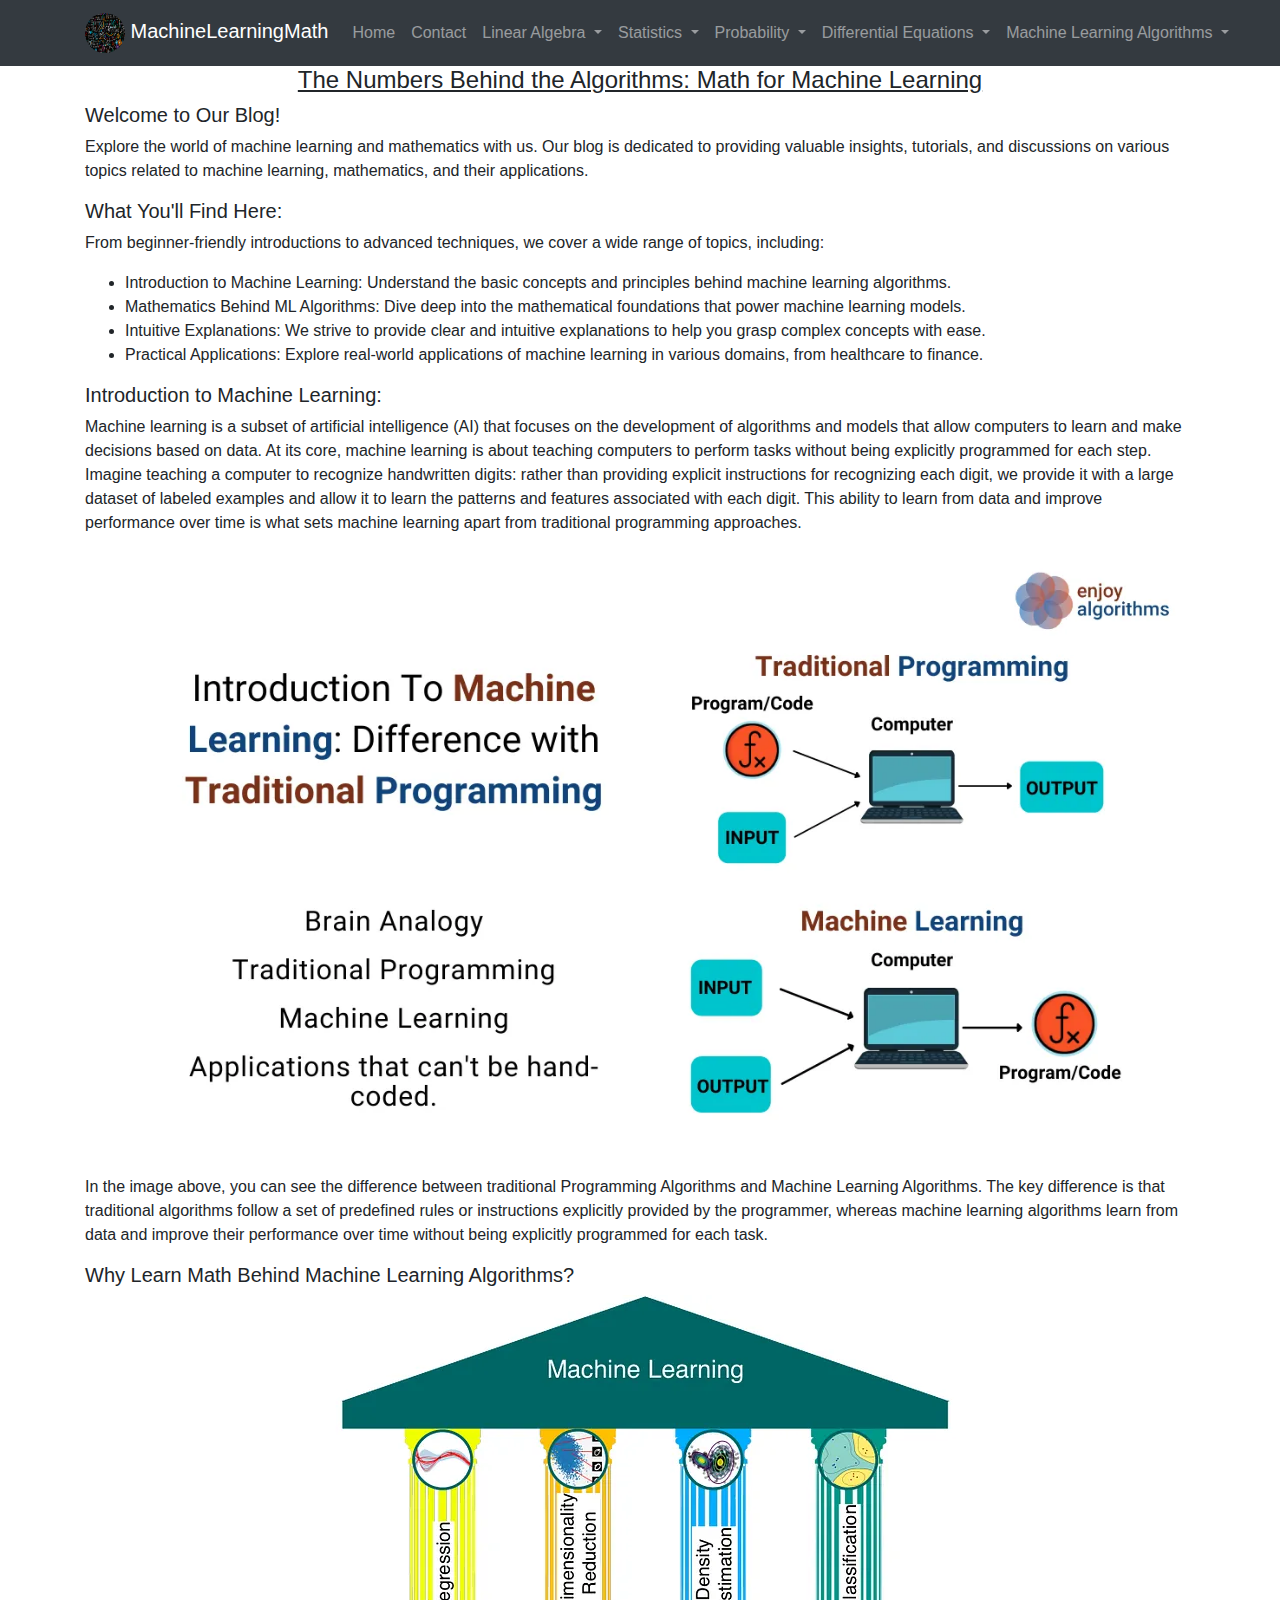
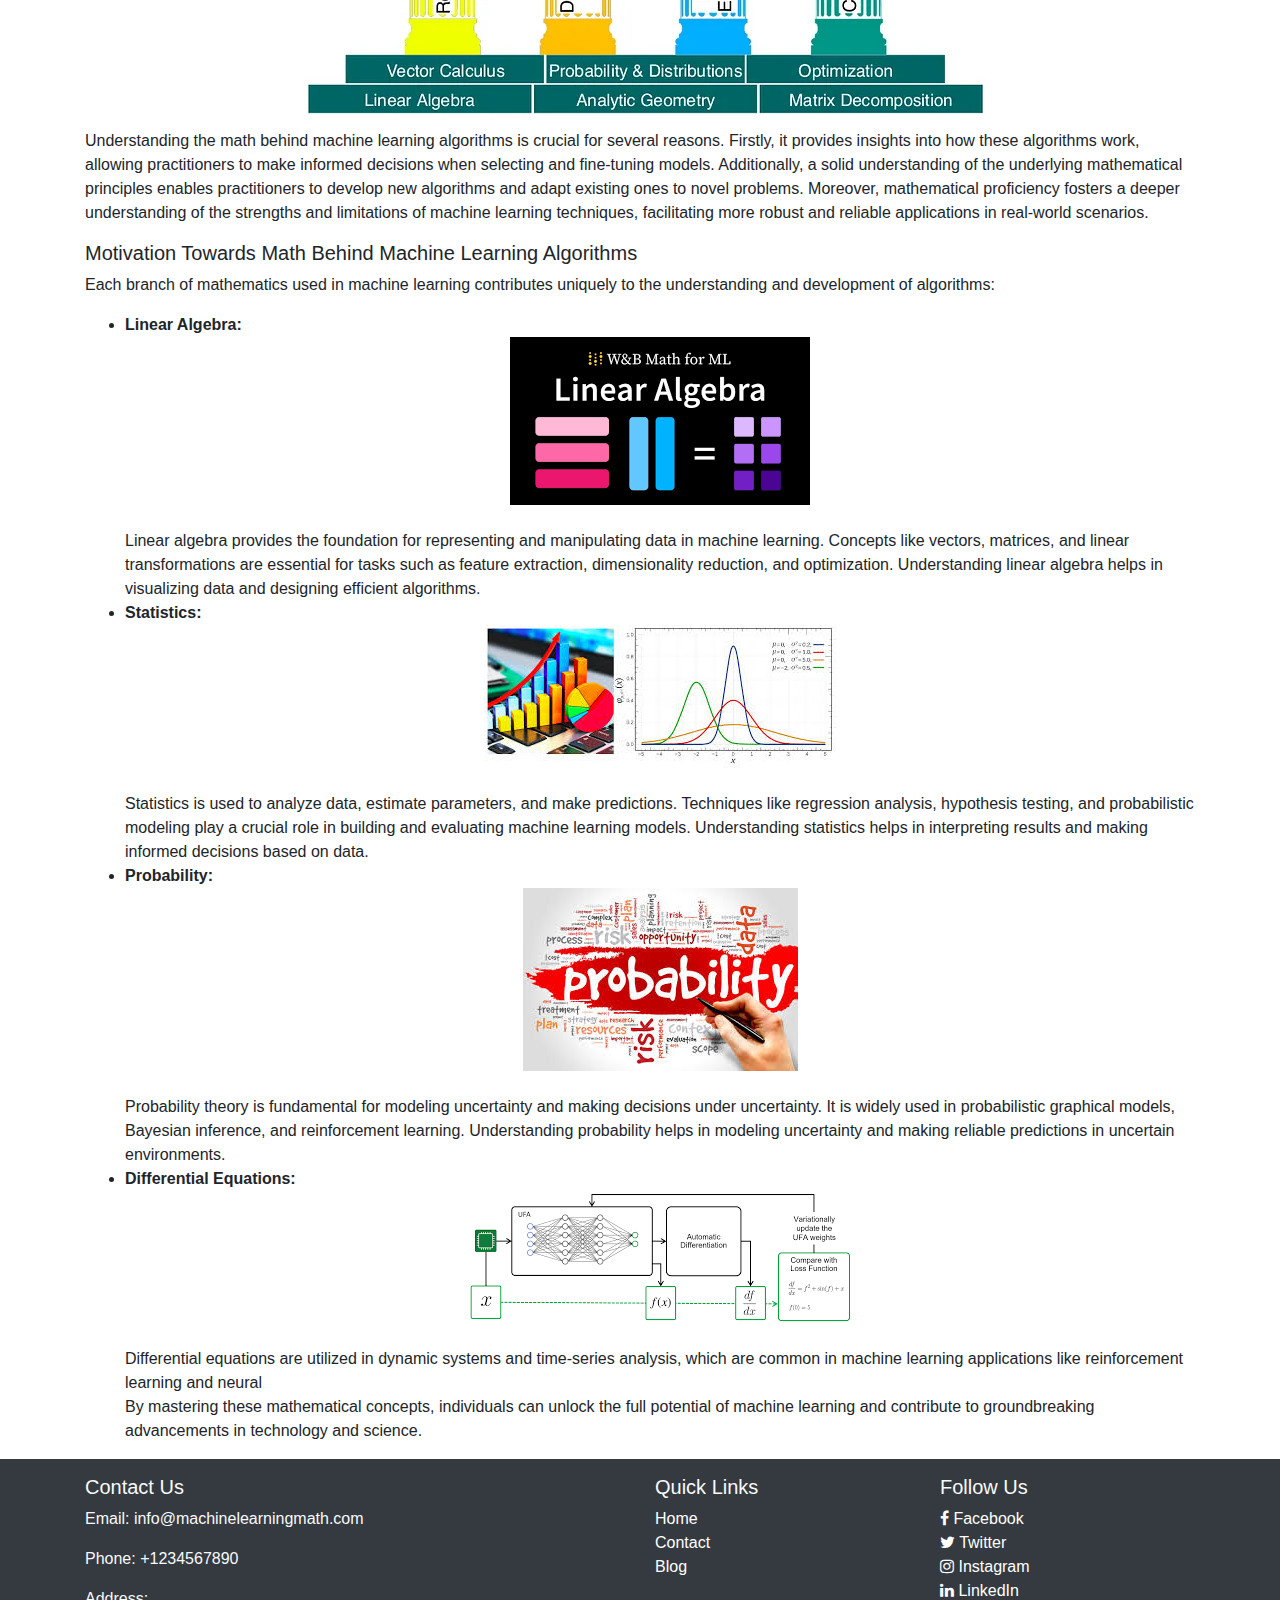
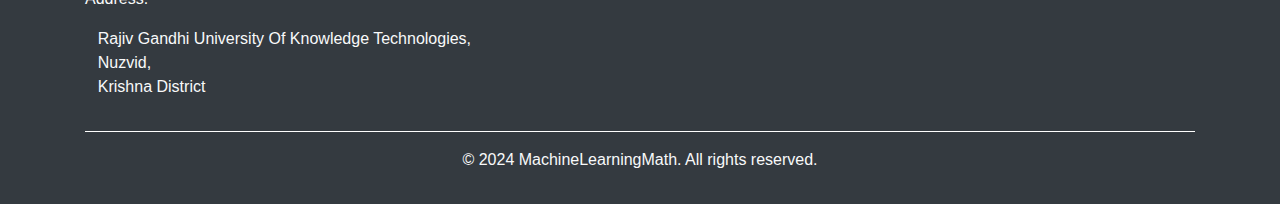
==== index.html @ 80e74e37 "Add files via upload" ====
<!DOCTYPE html>
<html lang="en">
<head>
    <meta charset="UTF-8">
    <meta name="viewport" content="width=device-width, initial-scale=1.0">
    <title>Machine Learning Blog</title>
    <link rel="stylesheet" href="styles/style.css">
    <link href="https://maxcdn.bootstrapcdn.com/bootstrap/4.5.2/css/bootstrap.min.css" rel="stylesheet">
    <link rel="stylesheet" href="https://cdnjs.cloudflare.com/ajax/libs/font-awesome/4.7.0/css/font-awesome.min.css">
    <style>
        .img-fluid{
            display: flex;
            flex-direction: row;
            align-items: center;
            justify-content: center;
        }

        a:hover{
            text-decoration: none;
        }
    </style>
</head>
<body>
     <nav class="navbar navbar-expand-lg navbar-dark bg-dark">
        <div class="container d-flex justify-content-between align-items-center">
            <a class="navbar-brand" href="#">
                <img src="images/index/machinelearning.png" alt="Logo" class="machinelearningLogo">
                MachineLearningMath
            </a>
            <button class="navbar-toggler" type="button" data-toggle="collapse" data-target="#navbarSupportedContent" aria-controls="navbarSupportedContent" aria-expanded="true" aria-label="Toggle navigation">
                <span class="navbar-toggler-icon"></span>
            </button>

            <div class="collapse navbar-collapse" id="navbarSupportedContent">
                <ul class="navbar-nav ml-auto">
                    <li class="nav-item">
                        <a class="nav-link" href="#">Home</a>
                    </li>
                   
                    <li class="nav-item">
                        <a class="nav-link" href="#footer">Contact</a>
                    </li>
                    <li class="nav-item dropdown">
                        <a class="nav-link dropdown-toggle" href="#" id="navbarDropdown" role="button" data-toggle="dropdown" aria-haspopup="true" aria-expanded="false">
                            Linear Algebra
                        </a>
                        <div class="dropdown-menu" aria-labelledby="navbarDropdownStatistics">
                            <a class="dropdown-item" href="LinearAlgebra\scalarsvectors.html">Scalars and Vectors</a>
                            <a class="dropdown-item" href="#">Linear Combination and Basis</a>
                            <a class="dropdown-item" href="#">Matrices</a>
                            <a class="dropdown-item" href="#">LinearCombinations</a>
                        </div>
                    </li>
                    <li class="nav-item dropdown">
                        <a class="nav-link dropdown-toggle" href="#" id="navbarDropdown" role="button" data-toggle="dropdown" aria-haspopup="true" aria-expanded="false">
                            Statistics
                        </a>
                        <div class="dropdown-menu" aria-labelledby="navbarDropdown">
                            <a class="dropdown-item dropdown-toggle" href="#" id="navbarDropdownStatistics" role="button" data-toggle="dropdown" aria-haspopup="true" aria-expanded="false">
                                Descriptive Statistics
                            </a>
                            <div class="dropdown-menu" aria-labelledby="navbarDropdownStatistics">
                                <a class="dropdown-item" href="#">Mean, Median, Mode</a>
                                <a class="dropdown-item" href="#">Standard Deviation, Variance</a>
                                <a class="dropdown-item" href="#">Percentiles</a>
                            </div>
                        </div>
                        <div class="dropdown-menu" aria-labelledby="navbarDropdown">
                            <a class="dropdown-item dropdown-toggle" href="#" id="navbarDropdownStatistics" role="button" data-toggle="dropdown" aria-haspopup="true" aria-expanded="false">
                                Inferential Statistics
                            </a>
                            <div class="dropdown-menu" aria-labelledby="navbarDropdownStatistics">
                                <a class="dropdown-item" href="#">Mean, Median, Mode</a>
                                <a class="dropdown-item" href="#">Standard Deviation, Variance</a>
                                <a class="dropdown-item" href="#">Percentiles</a>
                            </div>
                        </div>
                    </li>
                    <li class="nav-item dropdown">
                        <a class="nav-link dropdown-toggle" href="#" id="navbarDropdown" role="button" data-toggle="dropdown" aria-haspopup="true" aria-expanded="false">
                            Probability
                        </a>
                        <div class="dropdown-menu" aria-labelledby="navbarDropdown">
                            <a class="dropdown-item dropdown-toggle" href="#" id="navbarDropdownProbability" role="button" data-toggle="dropdown" aria-haspopup="true" aria-expanded="false">
                                Basic Probability
                            </a>
                            <div class="dropdown-menu" aria-labelledby="navbarDropdownProbability">
                                <a class="dropdown-item" href="#">Probability Rules</a>
                                <a class="dropdown-item" href="#">Conditional Probability</a>
                                <a class="dropdown-item" href="#">Probability Distributions</a>
                            </div>
                        </div>
                    </li>
                    <li class="nav-item dropdown">
                        <a class="nav-link dropdown-toggle" href="#" id="navbarDropdown" role="button" data-toggle="dropdown" aria-haspopup="true" aria-expanded="false">
                            Differential Equations
                        </a>
                        <div class="dropdown-menu" aria-labelledby="navbarDropdown">
                            <a class="dropdown-item dropdown-toggle" href="#" id="navbarDropdownDifferentialEquations" role="button" data-toggle="dropdown" aria-haspopup="true" aria-expanded="false">
                                First-Order Differential Equations
                            </a>
                            <div class="dropdown-menu" aria-labelledby="navbarDropdownDifferentialEquations">
                                <a class="dropdown-item" href="#">Separable Equations</a>
                                <a class="dropdown-item" href="#">Linear Equations</a>
                                <a class="dropdown-item" href="#">Exact Equations</a>
                            </div>
                        </div>
                    </li>
                    <li class="nav-item dropdown">
                        <a class="nav-link dropdown-toggle" href="#" id="navbarDropdown" role="button" data-toggle="dropdown" aria-haspopup="true" aria-expanded="false">
                            Machine Learning Algorithms
                        </a>
                        <div class="dropdown-menu" aria-labelledby="navbarDropdown">
                            <a class="dropdown-item dropdown-toggle" href="#" id="navbarDropdownMLAlgorithms" role="button" data-toggle="dropdown" aria-haspopup="true" aria-expanded="false">
                                Supervised Learning
                            </a>
                            <div class="dropdown-menu" aria-labelledby="navbarDropdownMLAlgorithms">
                                <a class="dropdown-item" href="#">Linear Regression</a>
                                <a class="dropdown-item" href="#">Logistic Regression</a>
                                <a class="dropdown-item" href="#">Decision Trees</a>
                            </div>
                        </div>
                    </li>
                    
                    
                </ul>
            </div>
        </div>
    </nav>
    <div class="container">
        <div class="text-center" style="text-decoration:underline">
            <h4>The Numbers Behind the Algorithms: Math for Machine Learning</h4>
        </div>
        <div>
            <h5>Welcome to Our Blog!</h5>
            <p>Explore the world of machine learning and mathematics with us. Our blog is dedicated to providing valuable insights, tutorials, and discussions on various topics related to machine learning, mathematics, and their applications.</p>
            <h5>What You'll Find Here:</h5>
            <p>From beginner-friendly introductions to advanced techniques, we cover a wide range of topics, including:</p>
            <ul>
                <li>Introduction to Machine Learning: Understand the basic concepts and principles behind machine learning algorithms.</li>
                <li>Mathematics Behind ML Algorithms: Dive deep into the mathematical foundations that power machine learning models.</li>
                <li>Intuitive Explanations: We strive to provide clear and intuitive explanations to help you grasp complex concepts with ease.</li>
                <li>Practical Applications: Explore real-world applications of machine learning in various domains, from healthcare to finance.</li>
            </ul>
        </div>
        
            <h5>Introduction to Machine Learning: </h5>
            <p>
                Machine learning is a subset of artificial intelligence (AI) that focuses on the development of algorithms and models that allow computers to learn and make decisions based on data. At its core, machine learning is about teaching computers to perform tasks without being explicitly programmed for each step. Imagine teaching a computer to recognize handwritten digits: rather than providing explicit instructions for recognizing each digit, we provide it with a large dataset of labeled examples and allow it to learn the patterns and features associated with each digit. This ability to learn from data and improve performance over time is what sets machine learning apart from traditional programming approaches.
            </p>
            <img src="images/index/machine-learning-intro.webp" alt="Introduction to Machine Learning" class="img-fluid mx-auto">
            <p>
                In the image above, you can see the difference between traditional Programming Algorithms and Machine Learning Algorithms. The key difference is that traditional algorithms follow a set of predefined rules or instructions explicitly provided by the programmer, whereas machine learning algorithms learn from data and improve their performance over time without being explicitly programmed for each task.
            </p>    
            <h5>Why Learn Math Behind Machine Learning Algorithms?</h5>
            <img src="images/index/mathsneeded.webp" alt="Introduction to Machine Learning" class="img-fluid mx-auto">
            <p>
                Understanding the math behind machine learning algorithms is crucial for several reasons. Firstly, it provides insights into how these algorithms work, allowing practitioners to make informed decisions when selecting and fine-tuning models. Additionally, a solid understanding of the underlying mathematical principles enables practitioners to develop new algorithms and adapt existing ones to novel problems. Moreover, mathematical proficiency fosters a deeper understanding of the strengths and limitations of machine learning techniques, facilitating more robust and reliable applications in real-world scenarios.
            </p>
            <h5>Motivation Towards Math Behind Machine Learning Algorithms</h5>
            <p>
                Each branch of mathematics used in machine learning contributes uniquely to the understanding and development of algorithms:
            </p>
            <ul>
                <li><strong>Linear Algebra:</strong><br>
                <img src="images/index/linear_algebra.png" alt="Linear Algebra" class="img-fluid mx-auto"><br>
                Linear algebra provides the foundation for representing and manipulating data in machine learning. Concepts like vectors, matrices, and linear transformations are essential for tasks such as feature extraction, dimensionality reduction, and optimization. Understanding linear algebra helps in visualizing data and designing efficient algorithms.</li>
                <li><strong>Statistics:</strong>
                <br>
                <img src="images/index/statistics.jpg" alt="Statistics" class="img-fluid mx-auto">
                <br>
                Statistics is used to analyze data, estimate parameters, and make predictions. Techniques like regression analysis, hypothesis testing, and probabilistic modeling play a crucial role in building and evaluating machine learning models. Understanding statistics helps in interpreting results and making informed decisions based on data.</li>
                <li><strong>Probability:</strong><br>
                    <img src="images/index/probability.jpg" alt="Probability" class="img-fluid mx-auto"><br>
                    Probability theory is fundamental for modeling uncertainty and making decisions under uncertainty. It is widely used in probabilistic graphical models, Bayesian inference, and reinforcement learning. Understanding probability helps in modeling uncertainty and making reliable predictions in uncertain environments.</li>
                <li><strong>Differential Equations:</strong><br>
                <img src="images/index/differential.png" alt="Differential Equations" class="img-fluid mx-auto"><br>
                Differential equations are utilized in dynamic systems and time-series analysis, which are common in machine learning applications like reinforcement learning and neural 
            <p>
                By mastering these mathematical concepts, individuals can unlock the full potential of machine learning and contribute to groundbreaking advancements in technology and science.
            </p>
        </div>
    </div>
<footer class="footer mt-auto py-3 bg-dark text-light" id="footer">
    <div class="container">
        <div class="row">
            <div class="col-md-6 text-md-left text-center">
                <h5>Contact Us</h5>
                <p>Email: info@machinelearningmath.com</p>
                <p>Phone: +1234567890</p>
                <p>Address:<p style="margin-left:1vw">
                    Rajiv Gandhi University Of Knowledge Technologies,<br>Nuzvid,<br>Krishna District
                </p></p>
            </div>
            <div class="col-md-3 text-md-left text-center"> 
                <h5>Quick Links</h5>
                <ul class="list-unstyled">
                    <li><a href="#" style="color:white;">Home</a></li>
                    <li><a href="#footer" style="color:white;">Contact</a></li>
                    <li><a href="index.html" style="color:white;">Blog</a></li>
                </ul>
            </div>
            <div class="col-md-3 text-md-left text-center"> 
                <h5>Follow Us</h5>
                <ul class="list-unstyled">
                    <li><a href="#" style="color:white;"><i class="fa fa-facebook" ></i> Facebook</a></li>
                    <li><a href="#" style="color:white;"><i class="fa fa-twitter"></i> Twitter</a></li>
                    <li><a href="#" style="color:white;"><i class="fa fa-instagram"></i> Instagram</a></li>
                    <li><a href="#" style="color:white;"><i class="fa fa-linkedin"></i> LinkedIn</a></li>
                </ul>
            </div>
        </div>
        <hr style="border-top: 1px solid white;">
        <div class="row">
            <div class="col-md-12 text-md-center text-center"> 
                <p>&copy; 2024 MachineLearningMath. All rights reserved.</p>
            </div>
        </div>
    </div>
</footer>
    <script src="https://code.jquery.com/jquery-3.5.1.slim.min.js"></script>
    <script src="https://cdn.jsdelivr.net/npm/@popperjs/core@2.9.2/dist/umd/popper.min.js"></script>
    <script src="https://maxcdn.bootstrapcdn.com/bootstrap/4.5.2/js/bootstrap.min.js"></script>
</body>
</html>
---- styles/style.css ----
body{
    box-sizing: border-box;
    margin:0px;
    padding: 0px;
    overflow-x: hidden;
    background-color: aquamarine;
}
.machinelearningLogo{
    width:40px;
    height:40px;
    border-radius: 20px;
}
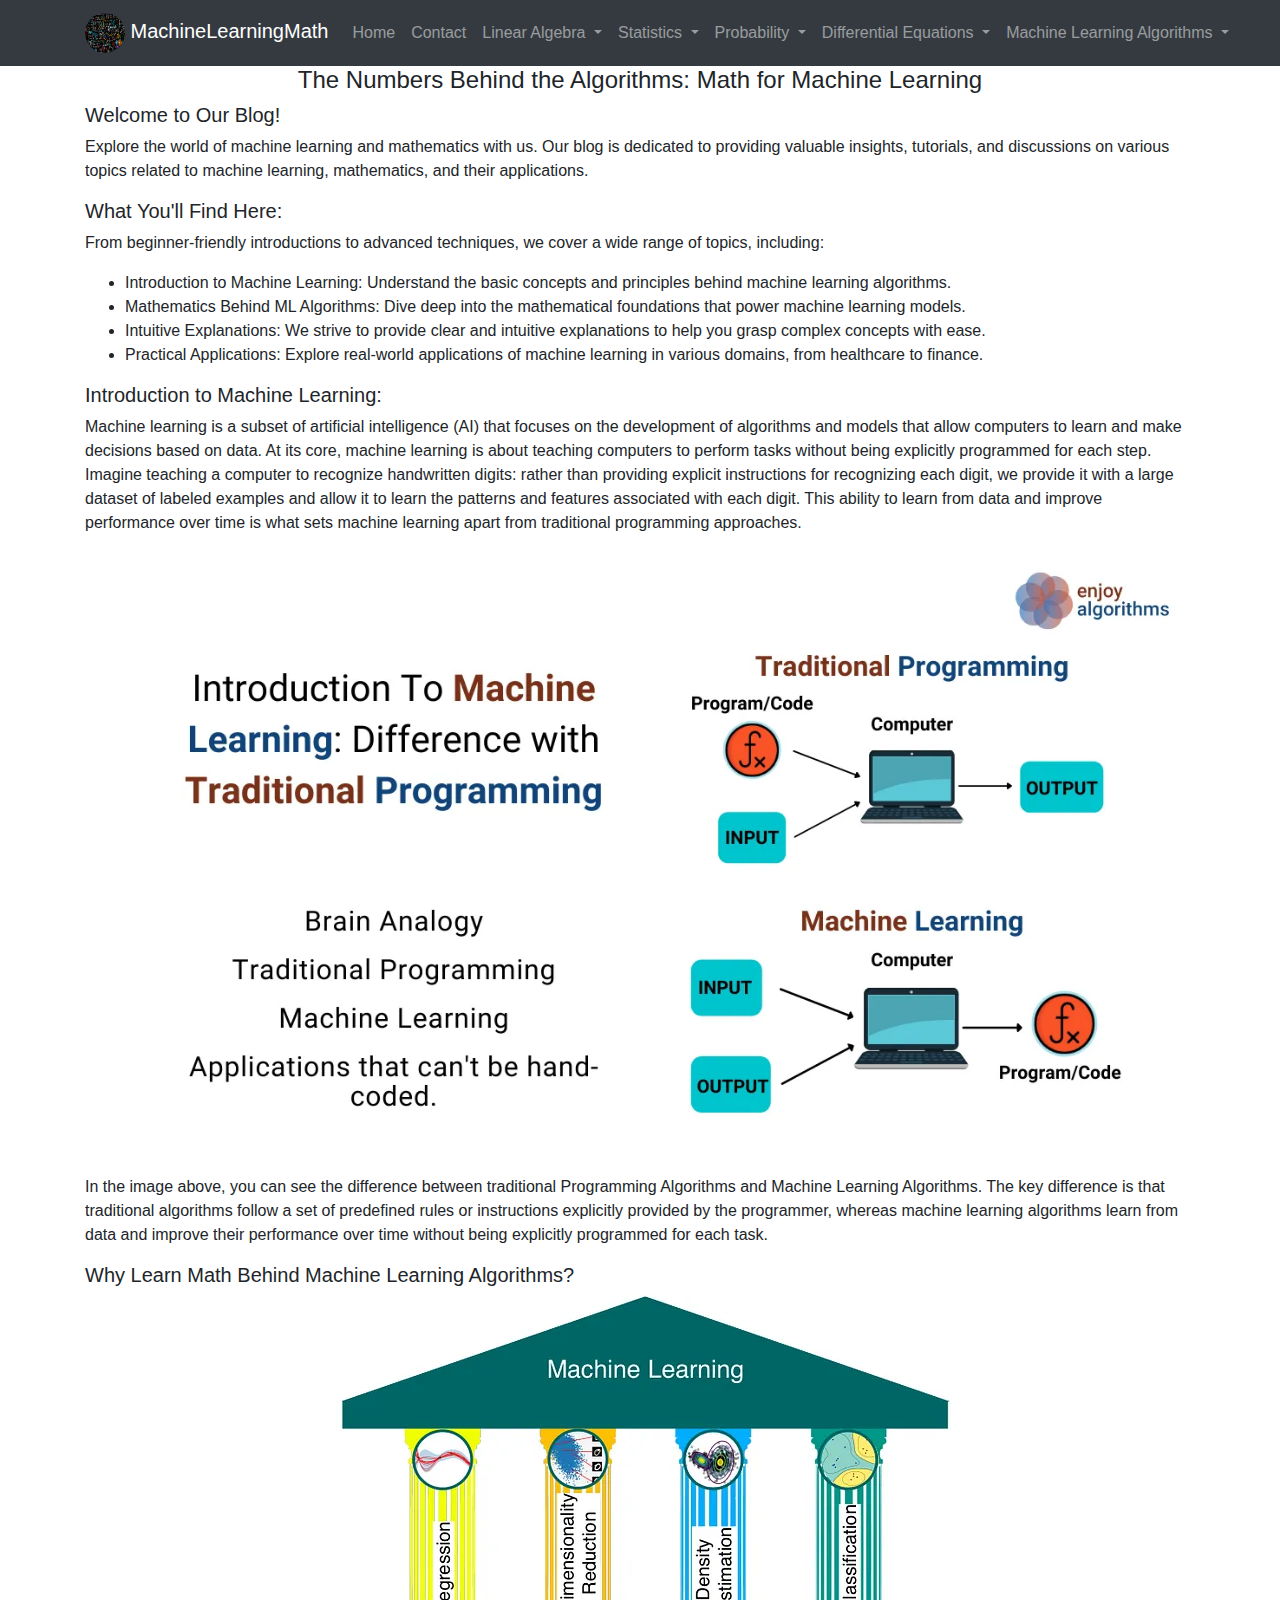
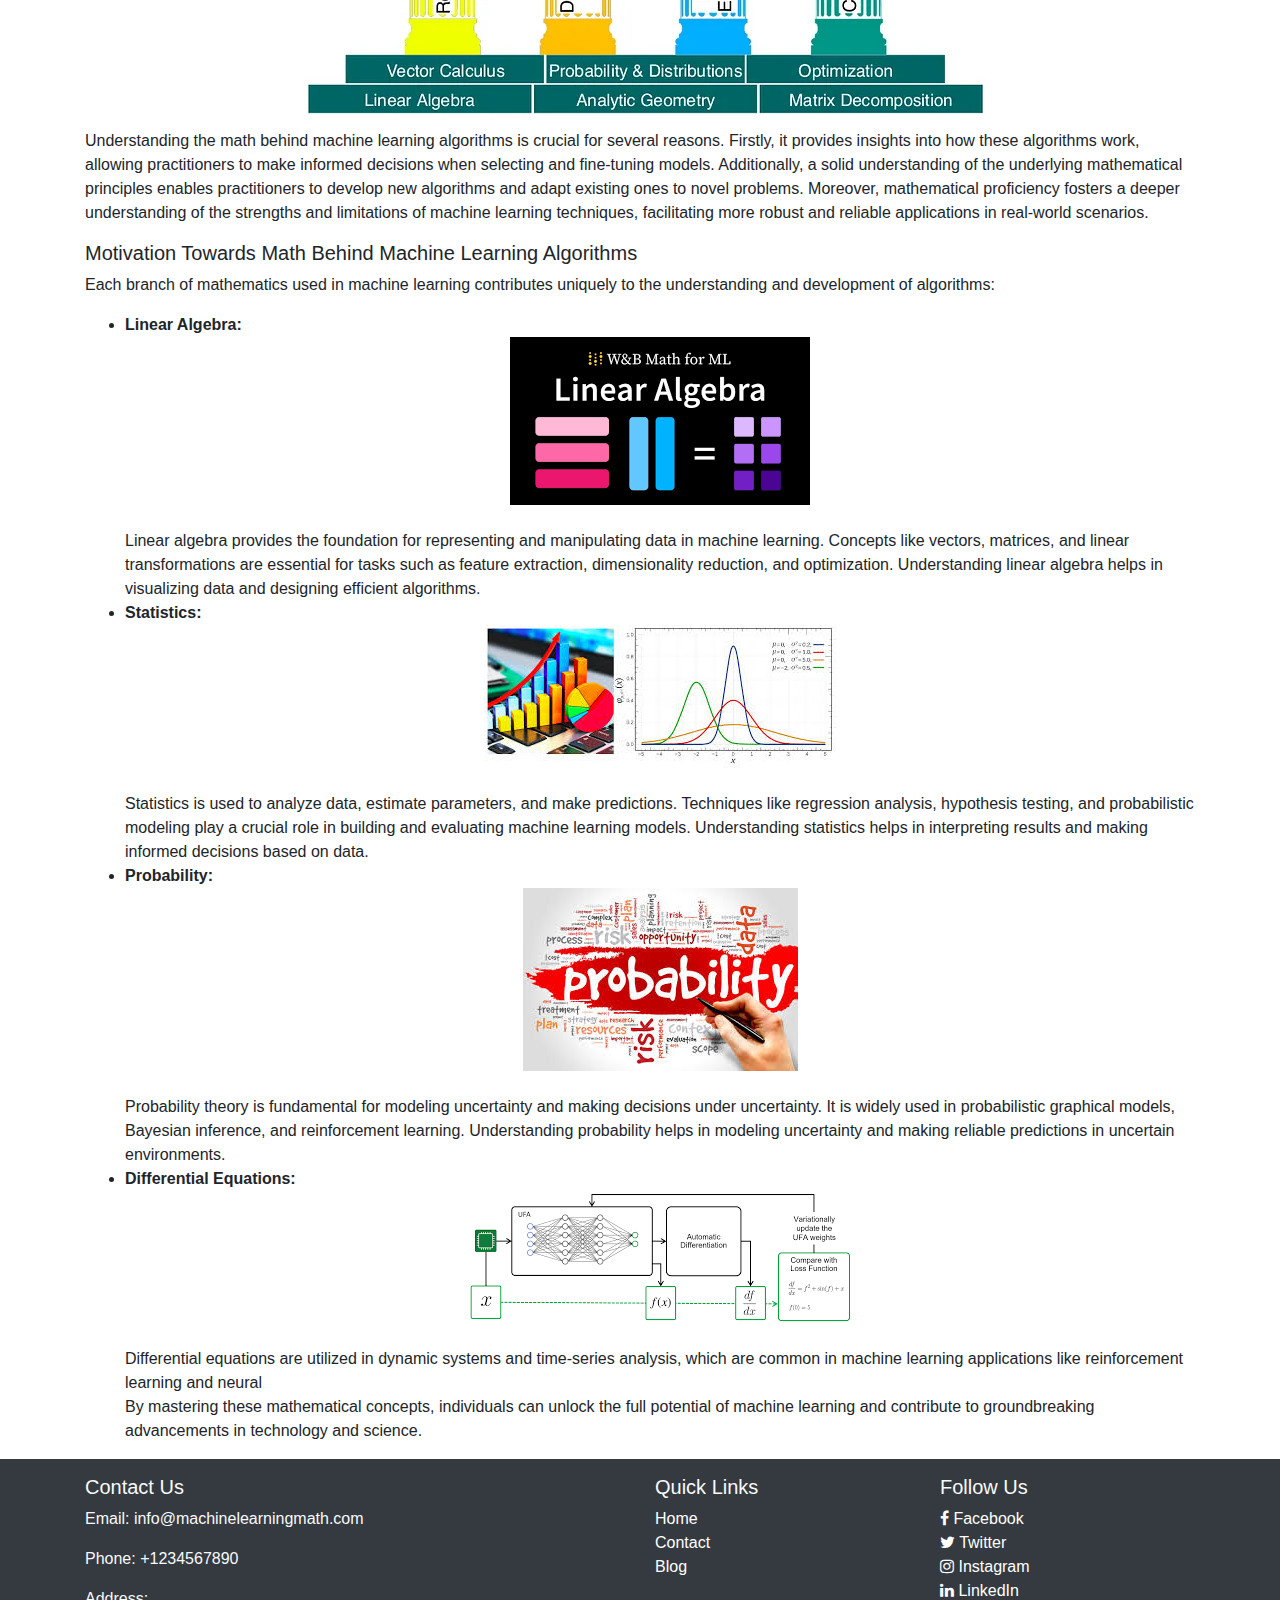
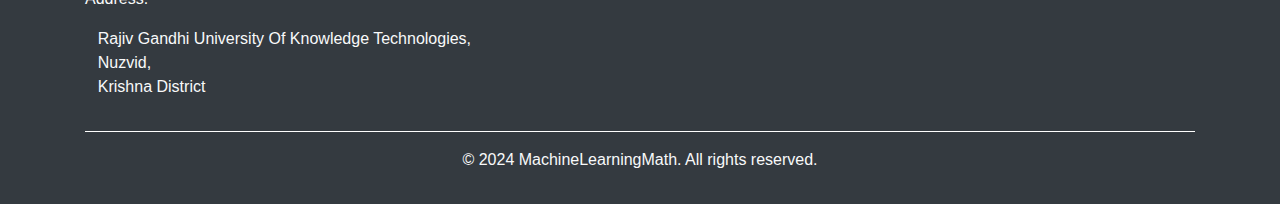
==== commit f6be5eb5: "Add files via upload" ====
--- a/index.html
+++ b/index.html
@@ -46,7 +46,7 @@
                         </a>
                         <div class="dropdown-menu" aria-labelledby="navbarDropdownStatistics">
                             <a class="dropdown-item" href="LinearAlgebra\scalarsvectors.html">Scalars and Vectors</a>
-                            <a class="dropdown-item" href="#">Linear Combination and Basis</a>
+                            <a class="dropdown-item" href="LinearAlgebra/linearcombinations.html">Linear Combination and Basis</a>
                             <a class="dropdown-item" href="#">Matrices</a>
                             <a class="dropdown-item" href="#">LinearCombinations</a>
                         </div>
@@ -128,7 +128,7 @@
         </div>
     </nav>
     <div class="container">
-        <div class="text-center" style="text-decoration:underline">
+        <div class="text-center">
             <h4>The Numbers Behind the Algorithms: Math for Machine Learning</h4>
         </div>
         <div>
@@ -222,4 +222,4 @@
     <script src="https://cdn.jsdelivr.net/npm/@popperjs/core@2.9.2/dist/umd/popper.min.js"></script>
     <script src="https://maxcdn.bootstrapcdn.com/bootstrap/4.5.2/js/bootstrap.min.js"></script>
 </body>
-</html>
+</html>--- a/styles/style.css
+++ b/styles/style.css
@@ -3,7 +3,7 @@
     margin:0px;
     padding: 0px;
     overflow-x: hidden;
-    background-color: aquamarine;
+    color:black;
 }
 .machinelearningLogo{
     width:40px;
